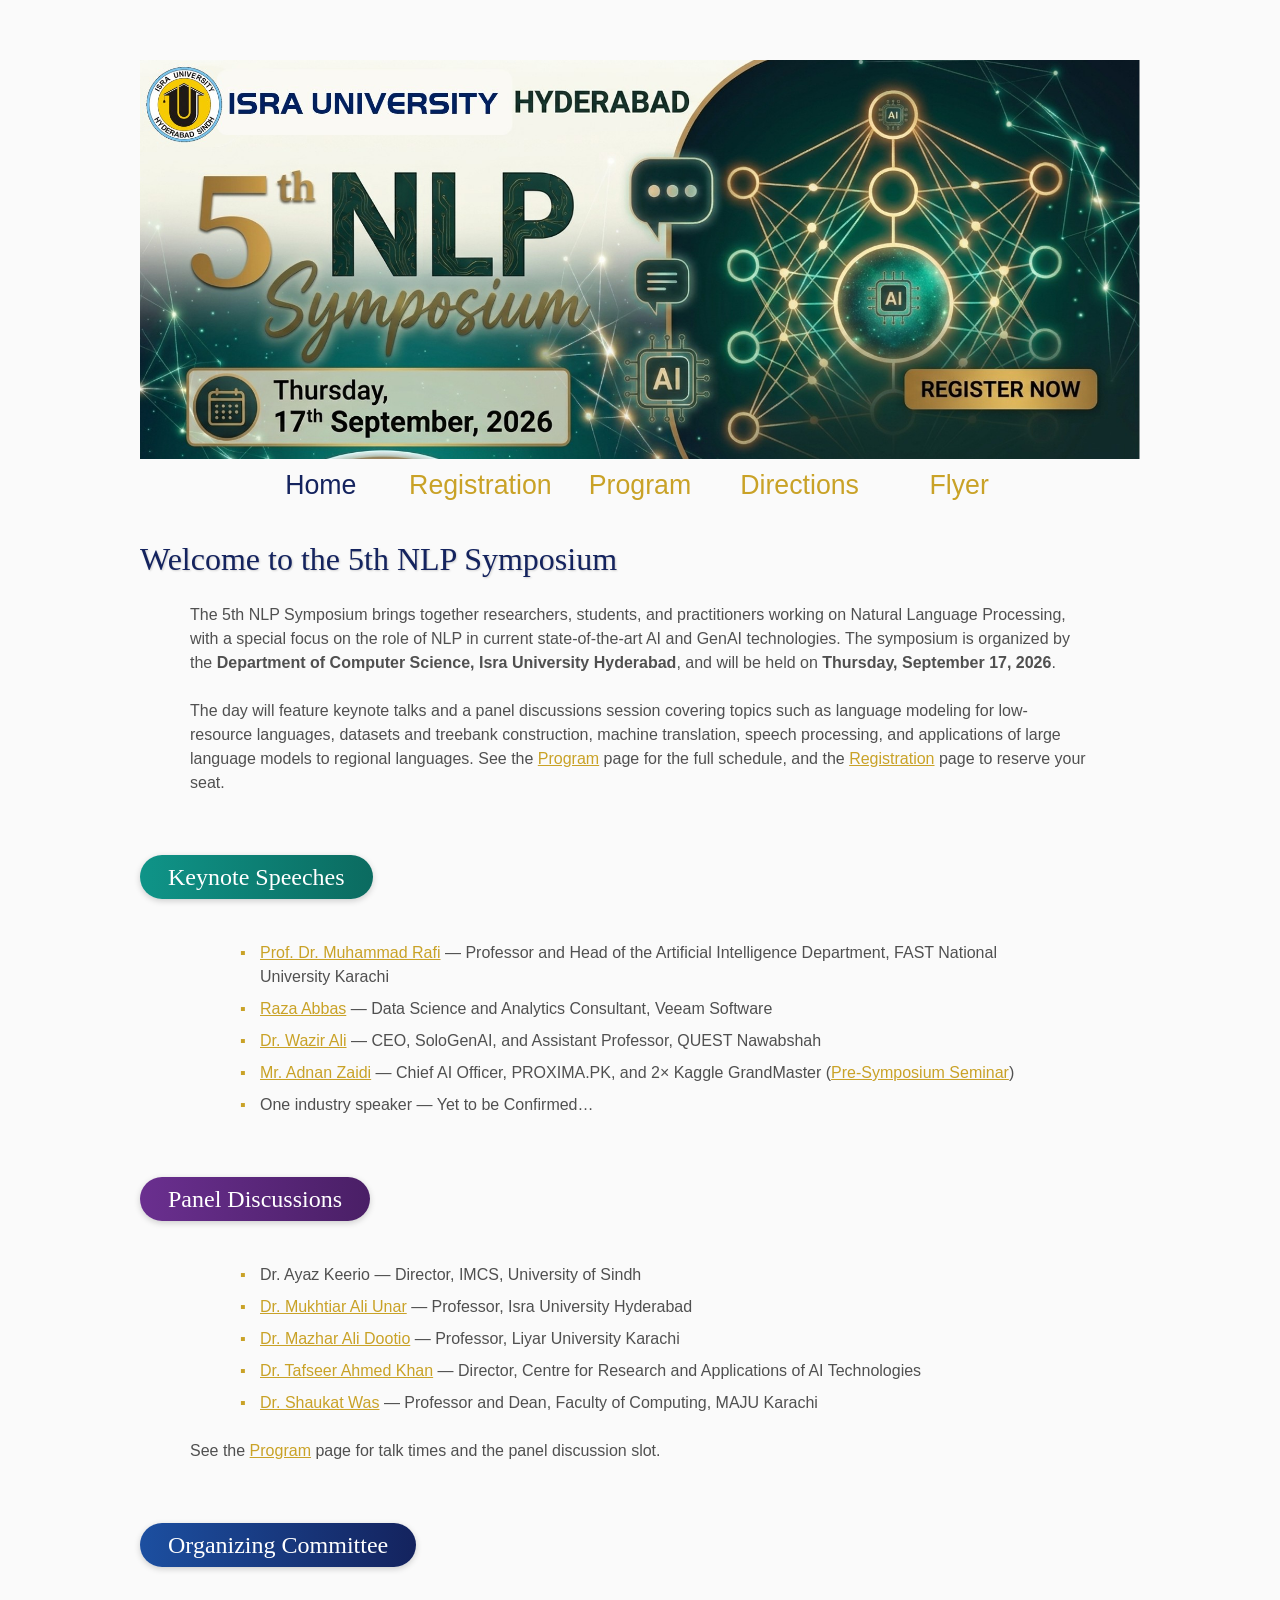
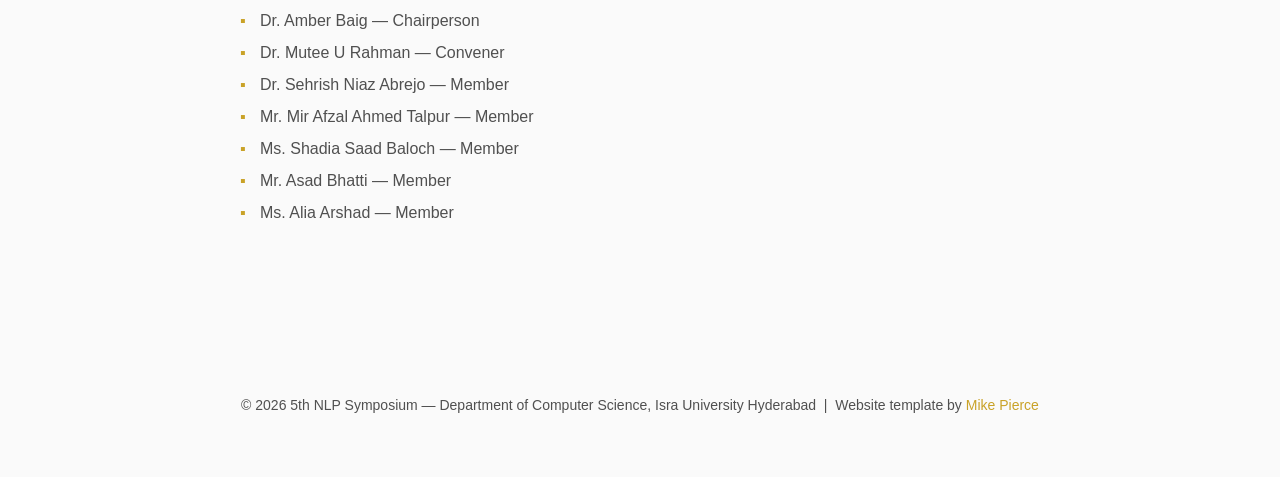
==== index.html @ 9ab27ffc "Add Pre-Symposium Seminar flyer/link, and finalize organizing committee roles Co-Authored-By: Claude" ====
<!DOCTYPE html>
<html lang='en'>

<head>
    <base href=".">
    <link rel="shortcut icon" type="image/png" href="assets/favicon.png"/>
    <link rel="stylesheet" type="text/css" media="all" href="assets/main.css"/>
    <meta name="description" content="5th NLP Symposium, hosted by the Department of Computer Science, Isra University Hyderabad, on September 17, 2026.">
    <meta name="resource-type" content="document">
    <meta name="distribution" content="global">
    <meta name="KeyWords" content="NLP, Natural Language Processing, Symposium, Isra University, Hyderabad, Computer Science, Sindhi, Urdu, Low-Resource Languages">
    <title>5th NLP Symposium | Isra University Hyderabad</title>
</head>

<body>

    <div class="banner">
        <a href="registration" title="Register for the 5th NLP Symposium">
            <img src="assets/banner.jpg" alt="5th NLP Symposium — Isra University Hyderabad — Thursday, 17th September 2026 — Register Now">
        </a>
    </div>

    <table class="navigation">
        <tr>
            <td class="navigation">
                <a class="current" title="Symposium Home Page" href=".">Home</a>
            </td>
            <td class="navigation">
                <a title="Register for the Symposium" href="registration">Registration</a>
            </td>
            <td class="navigation">
                <a title="Symposium Program" href="program">Program</a>
            </td>
            <td class="navigation">
                <a title="Directions to the Symposium" href="directions">Directions</a>
            </td>
            <td class="navigation">
                <a title="Symposium Flyer" href="flyer">Flyer</a>
            </td>
        </tr>
    </table>

    <h2>Welcome to the 5th NLP Symposium</h2>
    <p>
        The 5th NLP Symposium brings together researchers, students, and practitioners working on Natural Language
        Processing, with a special focus on the role of NLP in current state-of-the-art AI and GenAI technologies.
        The symposium is organized by the <strong>Department of Computer Science, Isra University Hyderabad</strong>,
        and will be held on <strong>Thursday, September 17, 2026</strong>.
    </p>
    <p>
        The day will feature keynote talks and a panel discussions session covering topics such as language
        modeling for low-resource languages, datasets and treebank construction, machine translation, speech
        processing, and applications of large language models to regional languages. See the
        <a href="program">Program</a> page for the full schedule, and the
        <a href="registration">Registration</a> page to reserve your seat.
    </p>

    <h2 class="section-heading teal">Keynote Speeches</h2>
    <ul>
        <li><a href="https://www.linkedin.com/in/muhammad-rafi-34339219/" target="_blank" rel="noopener">Prof. Dr. Muhammad Rafi</a> &mdash; Professor and Head of the Artificial Intelligence
            Department, FAST National University Karachi</li>
        <li><a href="https://www.linkedin.com/in/raza-abbas-128950121/" target="_blank" rel="noopener">Raza Abbas</a> &mdash; Data Science and Analytics Consultant, Veeam Software</li>
        <li><a href="https://www.linkedin.com/in/wazir-ali-2571a0106/" target="_blank" rel="noopener">Dr. Wazir Ali</a> &mdash; CEO, SoloGenAI, and Assistant Professor, QUEST Nawabshah</li>
        <li><a href="https://www.linkedin.com/in/adnan-zaidi-49a8a645/" target="_blank" rel="noopener">Mr. Adnan Zaidi</a> &mdash; Chief AI Officer, PROXIMA.PK, and 2&times; Kaggle GrandMaster
            (<a href="flyer#pre-symposium-seminar">Pre-Symposium Seminar</a>)</li>
        <li>One industry speaker &mdash; Yet to be Confirmed&hellip;</li>
    </ul>

    <h2 class="section-heading purple">Panel Discussions</h2>
    <ul>
        <li>Dr. Ayaz Keerio &mdash; Director, IMCS, University of Sindh</li>
        <li><a href="https://www.linkedin.com/in/mukhtiar-ali-unar-044150373/" target="_blank" rel="noopener">Dr. Mukhtiar Ali Unar</a> &mdash; Professor, Isra University Hyderabad</li>
        <li><a href="https://www.linkedin.com/in/mazharabro/" target="_blank" rel="noopener">Dr. Mazhar Ali Dootio</a> &mdash; Professor, Liyar University Karachi</li>
        <li><a href="https://www.linkedin.com/in/tafseer-ahmed-8231a22/" target="_blank" rel="noopener">Dr. Tafseer Ahmed Khan</a> &mdash; Director, Centre for Research and Applications of AI Technologies</li>
        <li><a href="https://www.linkedin.com/in/shaukatwasi/" target="_blank" rel="noopener">Dr. Shaukat Was</a> &mdash; Professor and Dean, Faculty of Computing, MAJU Karachi</li>
    </ul>
    <p>
        See the <a href="program">Program</a> page for talk times and the panel discussion slot.
    </p>

    <h2 class="section-heading blue">Organizing Committee</h2>
    <ul>
        <li>Dr. Amber Baig &mdash; Chairperson</li>
        <li>Dr. Mutee U Rahman &mdash; Convener</li>
        <li>Dr. Sehrish Niaz Abrejo &mdash; Member</li>
        <li>Mr. Mir Afzal Ahmed Talpur &mdash; Member</li>
        <li>Ms. Shadia Saad Baloch &mdash; Member</li>
        <li>Mr. Asad Bhatti &mdash; Member</li>
        <li>Ms. Alia Arshad &mdash; Member</li>
    </ul>

    <!--
    Uncomment and add logos below once sponsors are confirmed. Each <img> should point to a logo
    file placed in assets/, sized to roughly the same height so the row lines up.

    <table class="sponsors">
        <tr>
            <td class="sponsor">
                <a href="https://sponsor-website.example">
                    <img src="assets/sponsor1-logo.png" alt="Sponsor Name">
                </a>
            </td>
            <td class="sponsor">
                <a href="https://sponsor-website.example">
                    <img src="assets/sponsor2-logo.png" alt="Sponsor Name">
                </a>
            </td>
        </tr>
    </table>
    -->

    <footer>
        &copy; 2026 5th NLP Symposium &mdash; Department of Computer Science, Isra University Hyderabad
        &nbsp;|&nbsp; Website template by <a href="https://github.com/mikepierce">Mike Pierce</a>
    </footer>

</body>
</html>
---- assets/main.css ----
/* main.css */

/* Color system for the 5th NLP Symposium site, mixed from the banner (deep green + gold)
 * and the flyer (navy blue + teal + purple + gold) artwork so the whole site reads as one
 * family with those assets. Defined as CSS custom properties so they're easy to swap later
 * if the official Isra University Department of Computer Science brand colors differ.
 *
 *   --navy    #14235e   Primary heading/brand color (from flyer "ISRA UNIVERSITY" wordmark)
 *   --teal    #0f9488   Speakers / expert-talk accent (flyer's "Industry Expert Talks" box)
 *   --purple  #6a2f8f   Panel discussion accent (flyer's "Panel Discussions" box)
 *   --blue    #1c4fa0   General info accent (flyer's "Innovation & Networking" box)
 *   --gold    #c9a227   Links, hover states, highlights (shared accent in banner + flyer)
 *   --green   #1b5e3f   Deep green from the banner artwork, used sparingly for depth
 *
 *   'Roboto',sans-serif; Font for the title text
 *   'Roboto-Slab',serif; Font for the body text
 *   #fafafa; Background color of the site
 *   #505050; Foreground (text) color of the site
 */

:root {
    --navy: #14235e;
    --teal: #0f9488;
    --purple: #6a2f8f;
    --blue: #1c4fa0;
    --gold: #c9a227;
    --green: #1b5e3f;
}

@import url('https://fonts.googleapis.com/css?family=Roboto%7CRoboto+Slab');

*{
    border:0;
    font:inherit;
    font-size:1em;
    margin:0;
    padding:0;
    vertical-align:baseline;
}

body{
    background-color: #fafafa;
    background-size: cover;
    background-attachment: fixed;
    color: #505050;
    text-align:left;
    font-family:'Roboto',sans-serif;
    font-size:1em;
    line-height:1.5em;
    margin: 60px auto;
    width: 1000px;
}

a{color: var(--gold); text-decoration:none;}
a.current{color: var(--navy);}
a.current:hover{color: var(--gold);}
a:hover{color: var(--teal);}
a:active{color: var(--gold);}
h1,h2,h3,h4{clear:left; color: var(--navy); margin:1.5em 0em 1em 0em; font-family:'Roboto Slab',serif; text-shadow: 1px 1px 2px #d0d0d0;}
h1{font-size:2.67em;}
h2{font-size:2.00em;}
h3{font-size:1.67em;}
h4{font-size:1.33em;}
p{list-style:none; margin:24px auto 24px auto; padding:0px; width:900px; text-align:left;}
li a, p a {text-decoration:underline; text-decoration-color:var(--gold);}
ul{list-style:none; margin:24px auto 24px auto; padding:0px; width:800px; text-align:left;}
ul li{list-style:none; margin:0px auto 8px auto; padding:0px 0px 0px 20px; text-align:left; position:relative;}
ul li::before{content:"\25AA"; color:var(--gold); position:absolute; left:0;}
i,em{font-style:italic;}
b,strong{font-weight:bold;}
sup{
    vertical-align: super;
    font-size: 0.8em;
    line-height: 0;
}
sub{
    vertical-align: sub;
    font-size: 0.8em;
    line-height: 0;
}
table{
    width: 1000px;
    margin: 12px auto 24px auto;
    float: center;
    /* UNCOMMENT THIS FOR DEBUGGING THE ALIGNMENT */
    /*border: 1px solid black;*/
}
th,td{
    text-align: left;
    /* UNCOMMENT THIS FOR DEBUGGING THE ALIGNMENT */
    /*border: 1px solid black;*/
}

/* Website Banner */
/* The banner image now has the symposium title, date and university branding baked
 * into the artwork itself, so it's displayed on its own (no text overlay). The image
 * scales to the full 1000px content width, whatever its native resolution is. */
.banner {position: relative; font-family:'Roboto Slab',serif; line-height: 0;}
.banner img {width: 100%; height: auto; display: block;}

/* Unused now that the banner is a single branded image, but kept here in case you
 * revert to a plain photo + text-overlay banner (add back the .top-left/.bottom-right
 * <div>s in the HTML to use these again). */
.top-left {font-size:5.33em; color: #505050; background: #fafafa; text-align: center; width: 1000px; height: 67px; position: absolute; padding: 36px 0 0 0; top: 0px;}
.bottom-right {font-size:2.33em; color: #fafafa; line-height: 1.5em; width: auto; height: 100px; padding: 0px 27px 27px 0px; text-align: right; position: absolute; bottom: 0px; right: 0px; text-shadow: 0px 0px 6px #000000;}

/* Conference Title Logo (used only by the .top-left text overlay above) */
.title1{color: var(--gold); text-shadow: 1px 1px 3px #c0c0c0;}
.title2{color: var(--navy); text-shadow: 1px 1px 3px #c0c0c0;}
.year{color: #505050; font-size:0.67em; font-weight: lighter;}

/* Navigation Links (Home, Registration, etc) */
table.navigation{width:800px;}
td.navigation{font-size:1.67em; white-space:nowrap; width:20%; text-align:center; vertical-align:middle; padding:0px 0px 0px 0px;}

/* "Pill" section headings, styled after the flyer's rounded colored bars, so key sections
 * (Speakers, Panelists, Program items) read as clearly branded blocks rather than plain
 * text headers. Apply as a class on an h2/h3, e.g. <h2 class="section-heading teal">. */
.section-heading{
    display:inline-block;
    color:#ffffff;
    background:var(--navy);
    padding:10px 28px;
    border-radius:30px;
    font-size:1.5em;
    text-shadow:none;
    box-shadow:0 2px 6px rgba(0,0,0,0.18);
    margin:1.5em 0 0.75em 0;
}
.section-heading.teal{background:linear-gradient(90deg, var(--teal), #0b6b60);}
.section-heading.purple{background:linear-gradient(90deg, var(--purple), #4a1f66);}
.section-heading.blue{background:linear-gradient(90deg, var(--blue), var(--navy));}
.section-heading.gold{background:linear-gradient(90deg, #a9821e, var(--gold));}

/* Sponsor Images */
table.sponsors{width:800px;}
td.sponsor{white-space:nowrap; width:33%; text-align:center; vertical-align:middle; padding:0px 0px 0px 0px;}
td.sponsor img{width: 100%}

/* The Table on the Program Page */
td.room{padding: 4px 12px 4px 4px; width: 90%; vertical-align:bottom; font-size:1.67em; color: var(--navy); height:32px;}
td.date{white-space:nowrap; width:130px; text-align:right; vertical-align:top; padding:4px 16px 0px 0px;}
td.title{padding: 4px 12px 4px 4px; width: 90%; vertical-align:top; font-size:1.5em; color: var(--navy); height:32px; font-family:'Roboto Slab',serif; text-shadow: 1px 1px 2px #d0d0d0; }
td.title-special{padding: 4px 12px 4px 4px; width: 90%; vertical-align:top; font-size:1.67em; color: var(--navy); height:32px; font-family:'Roboto Slab',serif; text-shadow: 1px 1px 2px #d0d0d0;}
td.speaker{padding: 4px 12px 4px 4px; font-style: italic; font-size:1em; max-height:999999px}
td.abstract{padding: 4px 12px 12px 4px; font-size:1em; max-height:999999px}
td.abstract img{display: block; margin: 4px auto 8px auto}
table.plenary{padding-top: 8px; background: #ffffff;}

/* Panel discussion gets its own accent (purple, matching the flyer's panel-discussion box) */
table.panel td.title-special{color: var(--purple);}

/* Expert talks get a teal accent (matching the flyer's "Industry Expert Talks" box) */
table.expert-talk td.title{color: var(--teal);}

/* Registration and Directions iframes and Images */
iframe.registration{display:block; margin:1em auto 2em auto; width:700px; height:1400px; border:none;}
iframe.directions{display:block; margin:1em auto 2em auto; width:800px; height:400px; border:none;}
img.center{display:block; width:67%; margin:1em auto 2em auto;}

/* Call-to-action button (e.g. "Register Now" linking to the Google Form) */
a.cta-button{
    display:inline-block;
    background:linear-gradient(90deg, var(--gold), #a9821e);
    color:#ffffff;
    font-weight:bold;
    text-decoration:none;
    padding:14px 36px;
    border-radius:30px;
    font-size:1.25em;
    margin:1em 0 2em 0;
    box-shadow:0 2px 6px rgba(0,0,0,0.2);
}
a.cta-button:hover{background:linear-gradient(90deg, #a9821e, var(--gold)); color:#ffffff;}

/* Flyer Images */
table.flyers{width:800px;}
td.flyer{white-space:nowrap; width:50%; text-align:center; vertical-align:middle; padding:0px 0px 0px 0px;}
td.sponsor img{width: 100%}

footer{font-size:0.875em; margin-top:12em; text-align:center;}

/* My hacky way of making the site mobile-friendly */
@media only screen and (max-width: 1100px) {
    h2{font-size:3.00em;}
    p{font-size:1.5em; line-height:1.5em;}
    th,td,tr{font-size:1.5em; line-height:1.5em;}
    td.date{font-size:1em; padding-top:0.5em;}
    td.navigation{font-size:1.5em; padding:0px 20px 0px 20px;}
    table.footer{font-size:0.33em;}
    .section-heading{font-size:2em;}
}
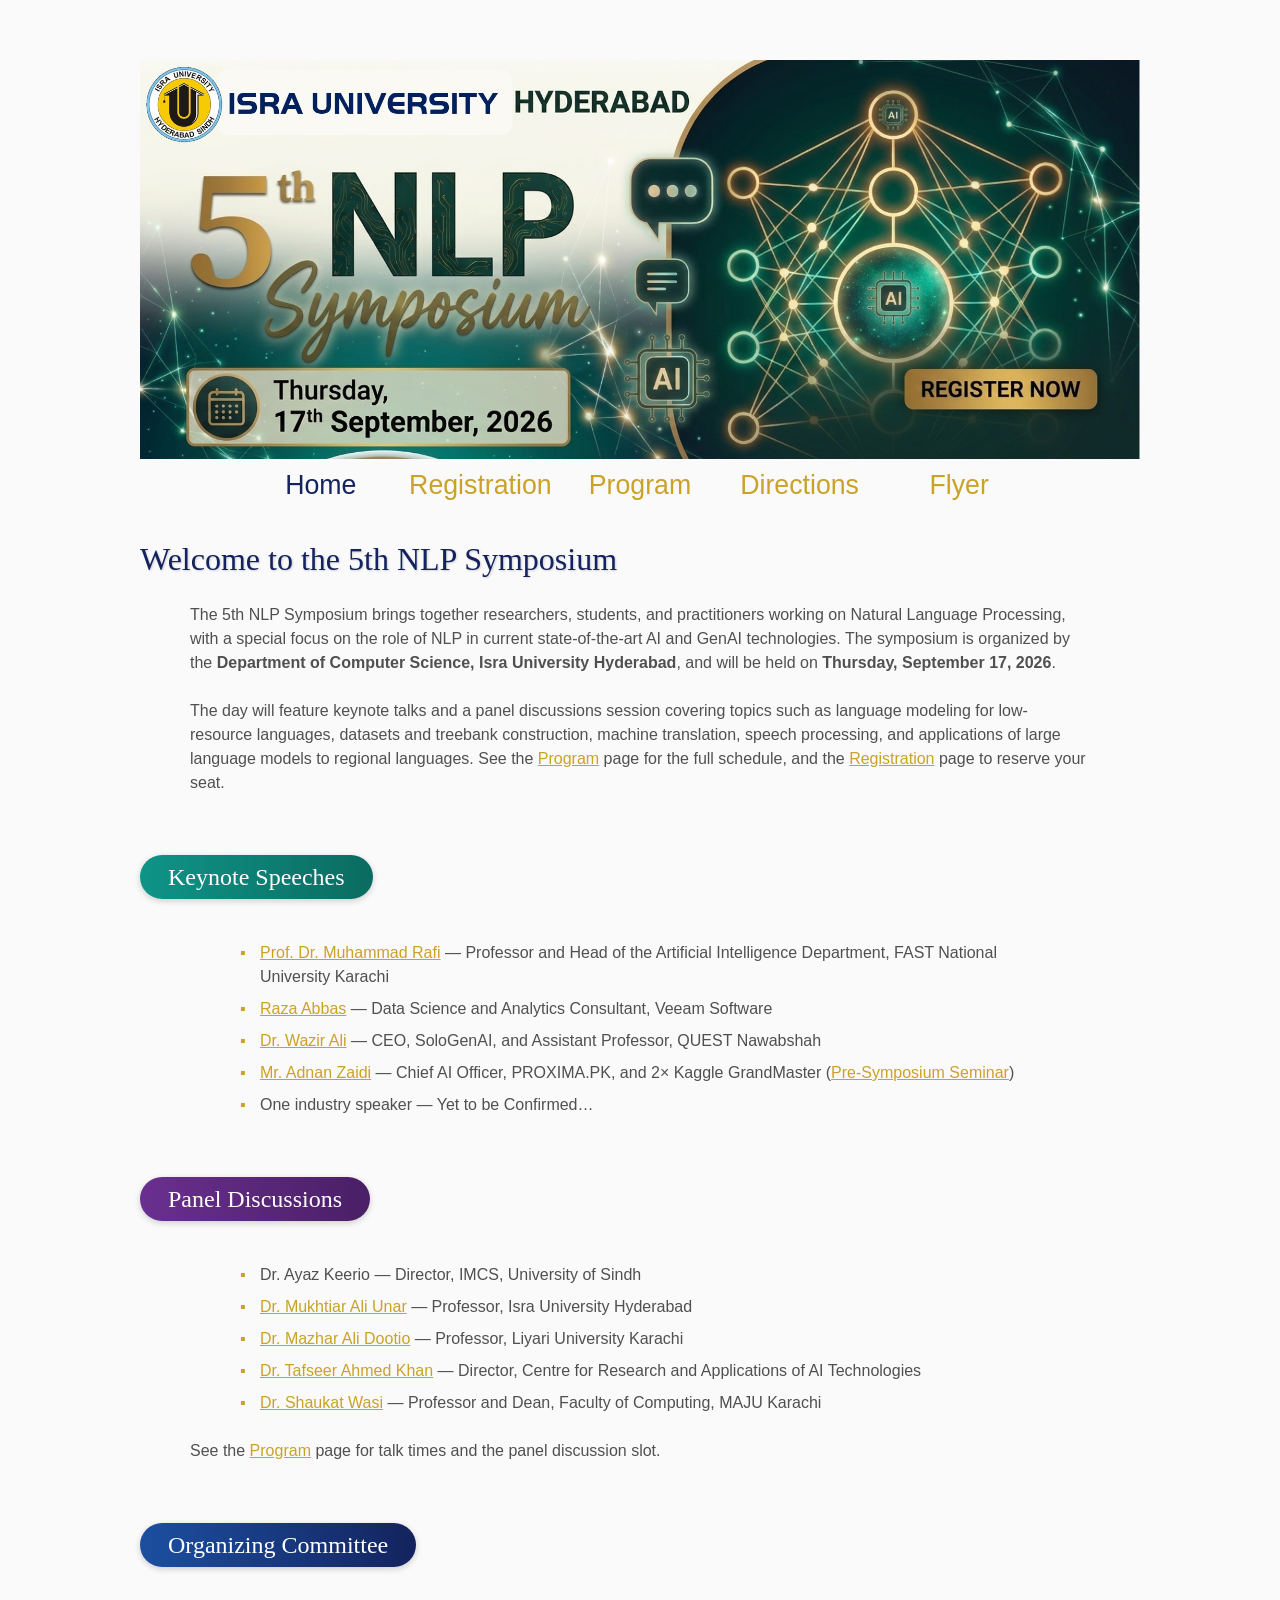
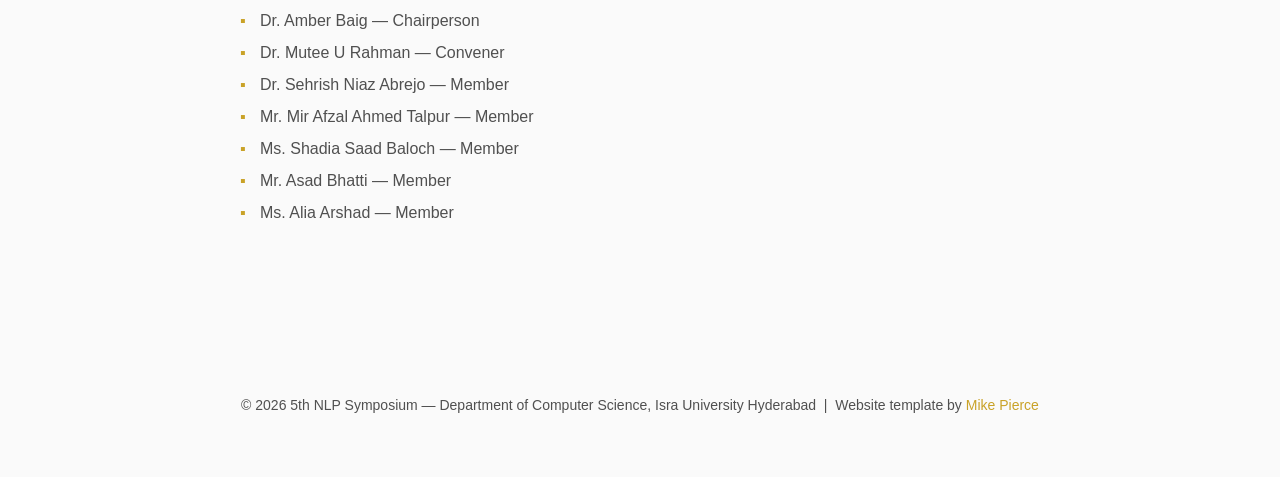
==== commit f8572308: "Fix typos: Liyari University Karachi, Dr. Shaukat Wasi Co-Authored-By: Claude Sonnet 5 <noreply@anth" ====
--- a/index.html
+++ b/index.html
@@ -70,9 +70,9 @@
     <ul>
         <li>Dr. Ayaz Keerio &mdash; Director, IMCS, University of Sindh</li>
         <li><a href="https://www.linkedin.com/in/mukhtiar-ali-unar-044150373/" target="_blank" rel="noopener">Dr. Mukhtiar Ali Unar</a> &mdash; Professor, Isra University Hyderabad</li>
-        <li><a href="https://www.linkedin.com/in/mazharabro/" target="_blank" rel="noopener">Dr. Mazhar Ali Dootio</a> &mdash; Professor, Liyar University Karachi</li>
+        <li><a href="https://www.linkedin.com/in/mazharabro/" target="_blank" rel="noopener">Dr. Mazhar Ali Dootio</a> &mdash; Professor, Liyari University Karachi</li>
         <li><a href="https://www.linkedin.com/in/tafseer-ahmed-8231a22/" target="_blank" rel="noopener">Dr. Tafseer Ahmed Khan</a> &mdash; Director, Centre for Research and Applications of AI Technologies</li>
-        <li><a href="https://www.linkedin.com/in/shaukatwasi/" target="_blank" rel="noopener">Dr. Shaukat Was</a> &mdash; Professor and Dean, Faculty of Computing, MAJU Karachi</li>
+        <li><a href="https://www.linkedin.com/in/shaukatwasi/" target="_blank" rel="noopener">Dr. Shaukat Wasi</a> &mdash; Professor and Dean, Faculty of Computing, MAJU Karachi</li>
     </ul>
     <p>
         See the <a href="program">Program</a> page for talk times and the panel discussion slot.
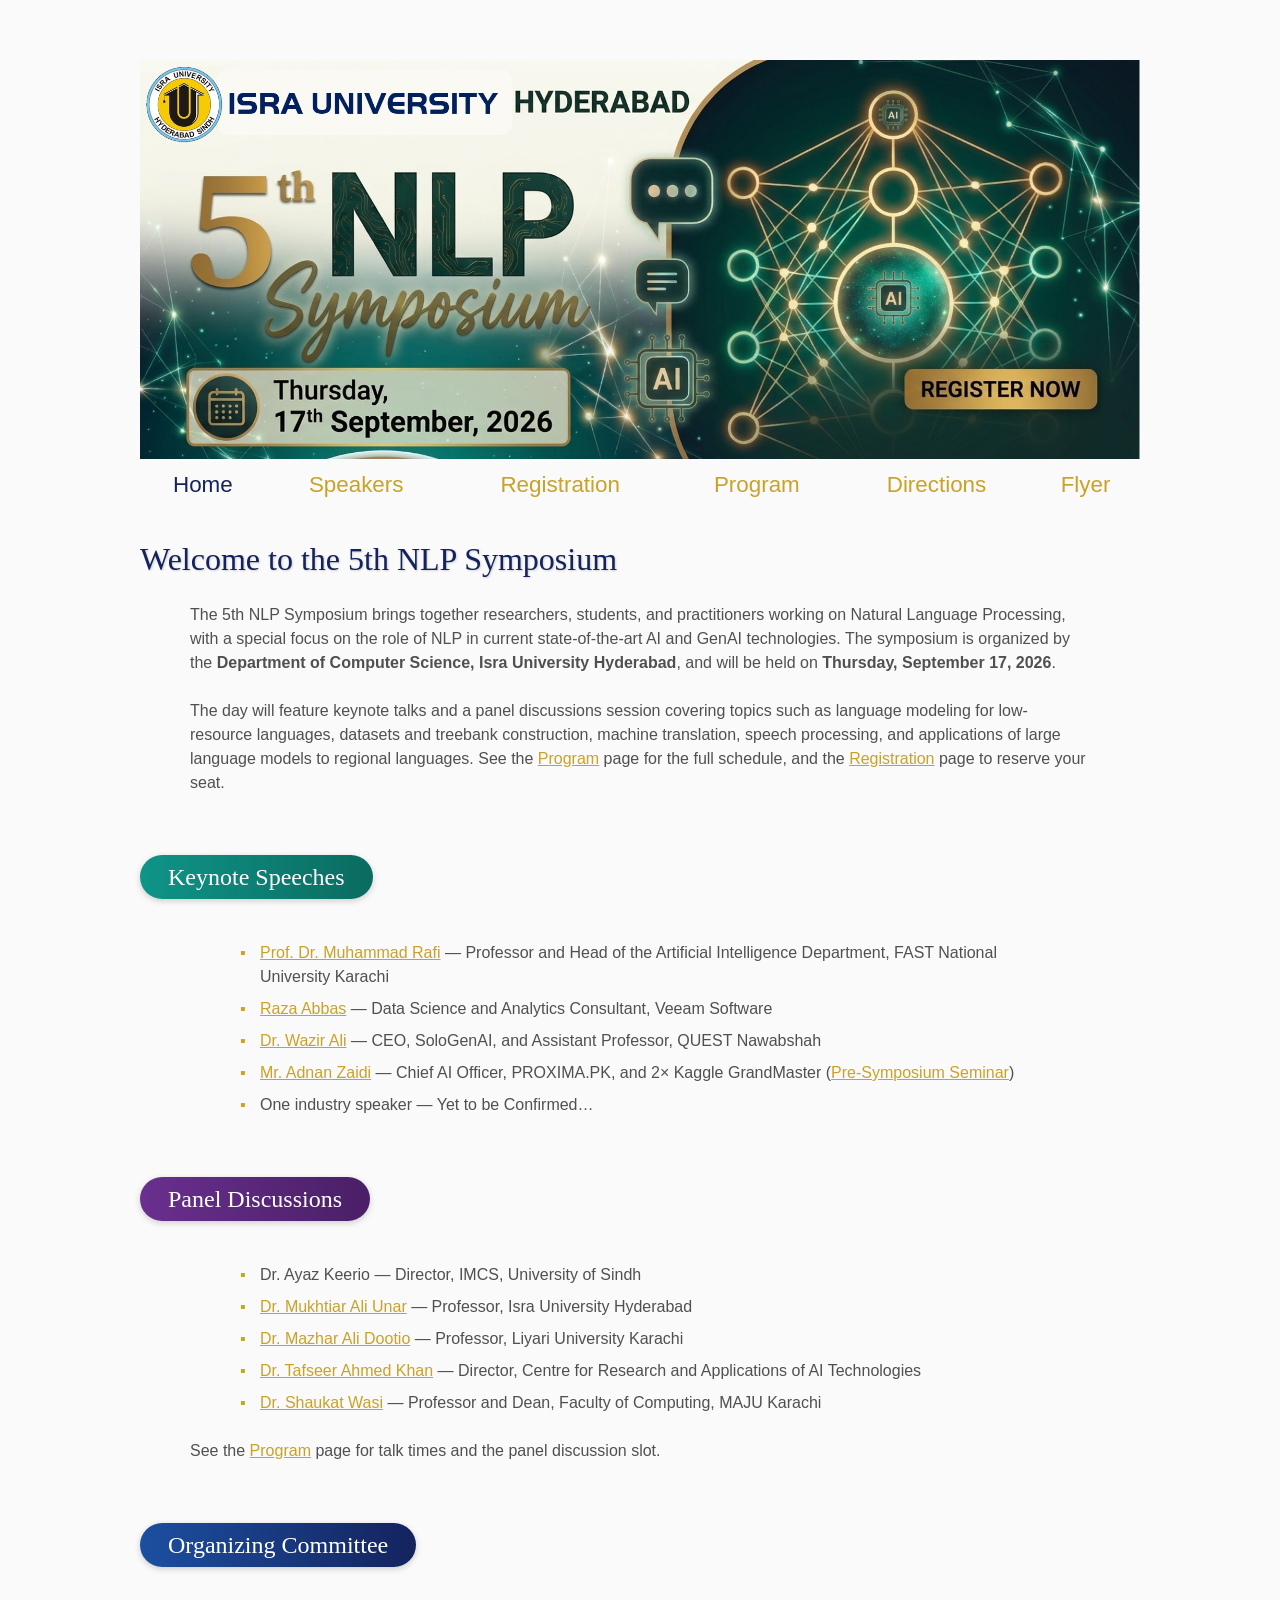
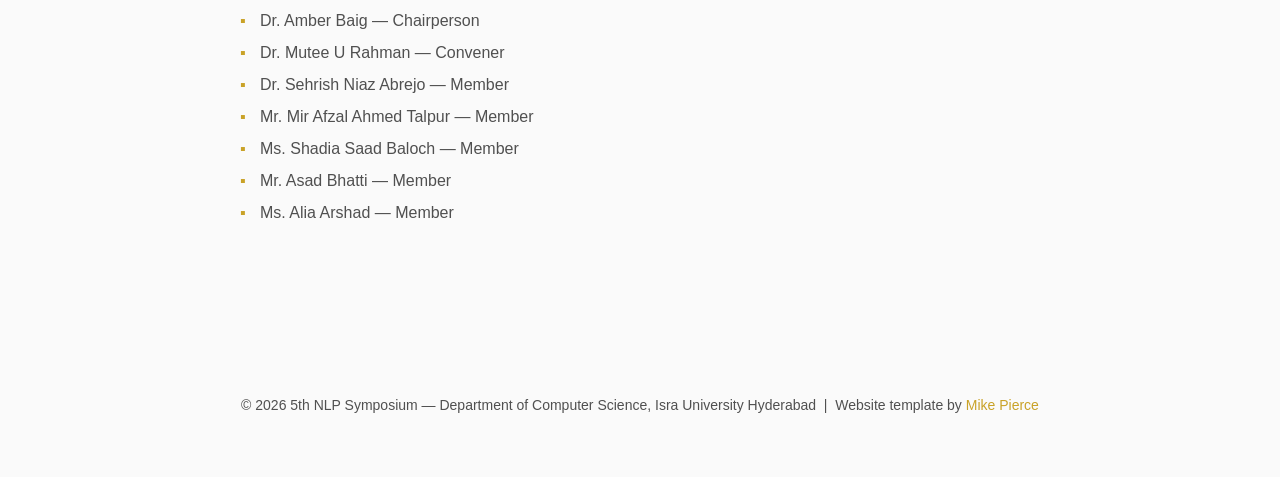
==== commit b5473800: "Add Speakers page with uniform flyer cards; remove unconfirmed industry talk slot - New speakers/ pa" ====
--- a/index.html
+++ b/index.html
@@ -24,6 +24,9 @@
         <tr>
             <td class="navigation">
                 <a class="current" title="Symposium Home Page" href=".">Home</a>
+            </td>
+            <td class="navigation">
+                <a title="Symposium Speakers" href="speakers">Speakers</a>
             </td>
             <td class="navigation">
                 <a title="Register for the Symposium" href="registration">Registration</a>
--- a/assets/main.css
+++ b/assets/main.css
@@ -110,8 +110,8 @@
 .year{color: #505050; font-size:0.67em; font-weight: lighter;}
 
 /* Navigation Links (Home, Registration, etc) */
-table.navigation{width:800px;}
-td.navigation{font-size:1.67em; white-space:nowrap; width:20%; text-align:center; vertical-align:middle; padding:0px 0px 0px 0px;}
+table.navigation{width:1000px;}
+td.navigation{font-size:1.4em; white-space:nowrap; text-align:center; vertical-align:middle; padding:0px 6px 0px 6px;}
 
 /* "Pill" section headings, styled after the flyer's rounded colored bars, so key sections
  * (Speakers, Panelists, Program items) read as clearly branded blocks rather than plain
@@ -178,6 +178,46 @@
 td.flyer{white-space:nowrap; width:50%; text-align:center; vertical-align:middle; padding:0px 0px 0px 0px;}
 td.sponsor img{width: 100%}
 
+/* Speaker Cards (Speakers page) — every card is the same fixed size regardless of the
+ * source flyer's own aspect ratio, so the grid lines up cleanly; images are "contain"-fit
+ * (never cropped or stretched) inside a shared card frame. */
+.speaker-grid{
+    display:flex;
+    flex-wrap:wrap;
+    justify-content:center;
+    gap:28px;
+    width:1000px;
+    margin:1em auto 2em auto;
+}
+.speaker-card{
+    display:block;
+    width:260px;
+    background:#ffffff;
+    border-radius:14px;
+    overflow:hidden;
+    box-shadow:0 2px 10px rgba(0,0,0,0.15);
+    transition:transform 0.15s ease, box-shadow 0.15s ease;
+}
+a.speaker-card:hover{transform:translateY(-4px); box-shadow:0 6px 16px rgba(0,0,0,0.22);}
+.speaker-card .speaker-photo{
+    width:260px;
+    height:340px;
+    background:#0b1e42;
+    display:flex;
+    align-items:center;
+    justify-content:center;
+}
+.speaker-card .speaker-photo img{max-width:100%; max-height:100%; display:block;}
+.speaker-card .speaker-caption{
+    padding:12px 14px;
+    text-align:center;
+    font-size:0.95em;
+    color:var(--navy);
+    font-weight:bold;
+    border-top:3px solid var(--gold);
+}
+span.speaker-card .speaker-caption{color:#505050;}
+
 footer{font-size:0.875em; margin-top:12em; text-align:center;}
 
 /* My hacky way of making the site mobile-friendly */
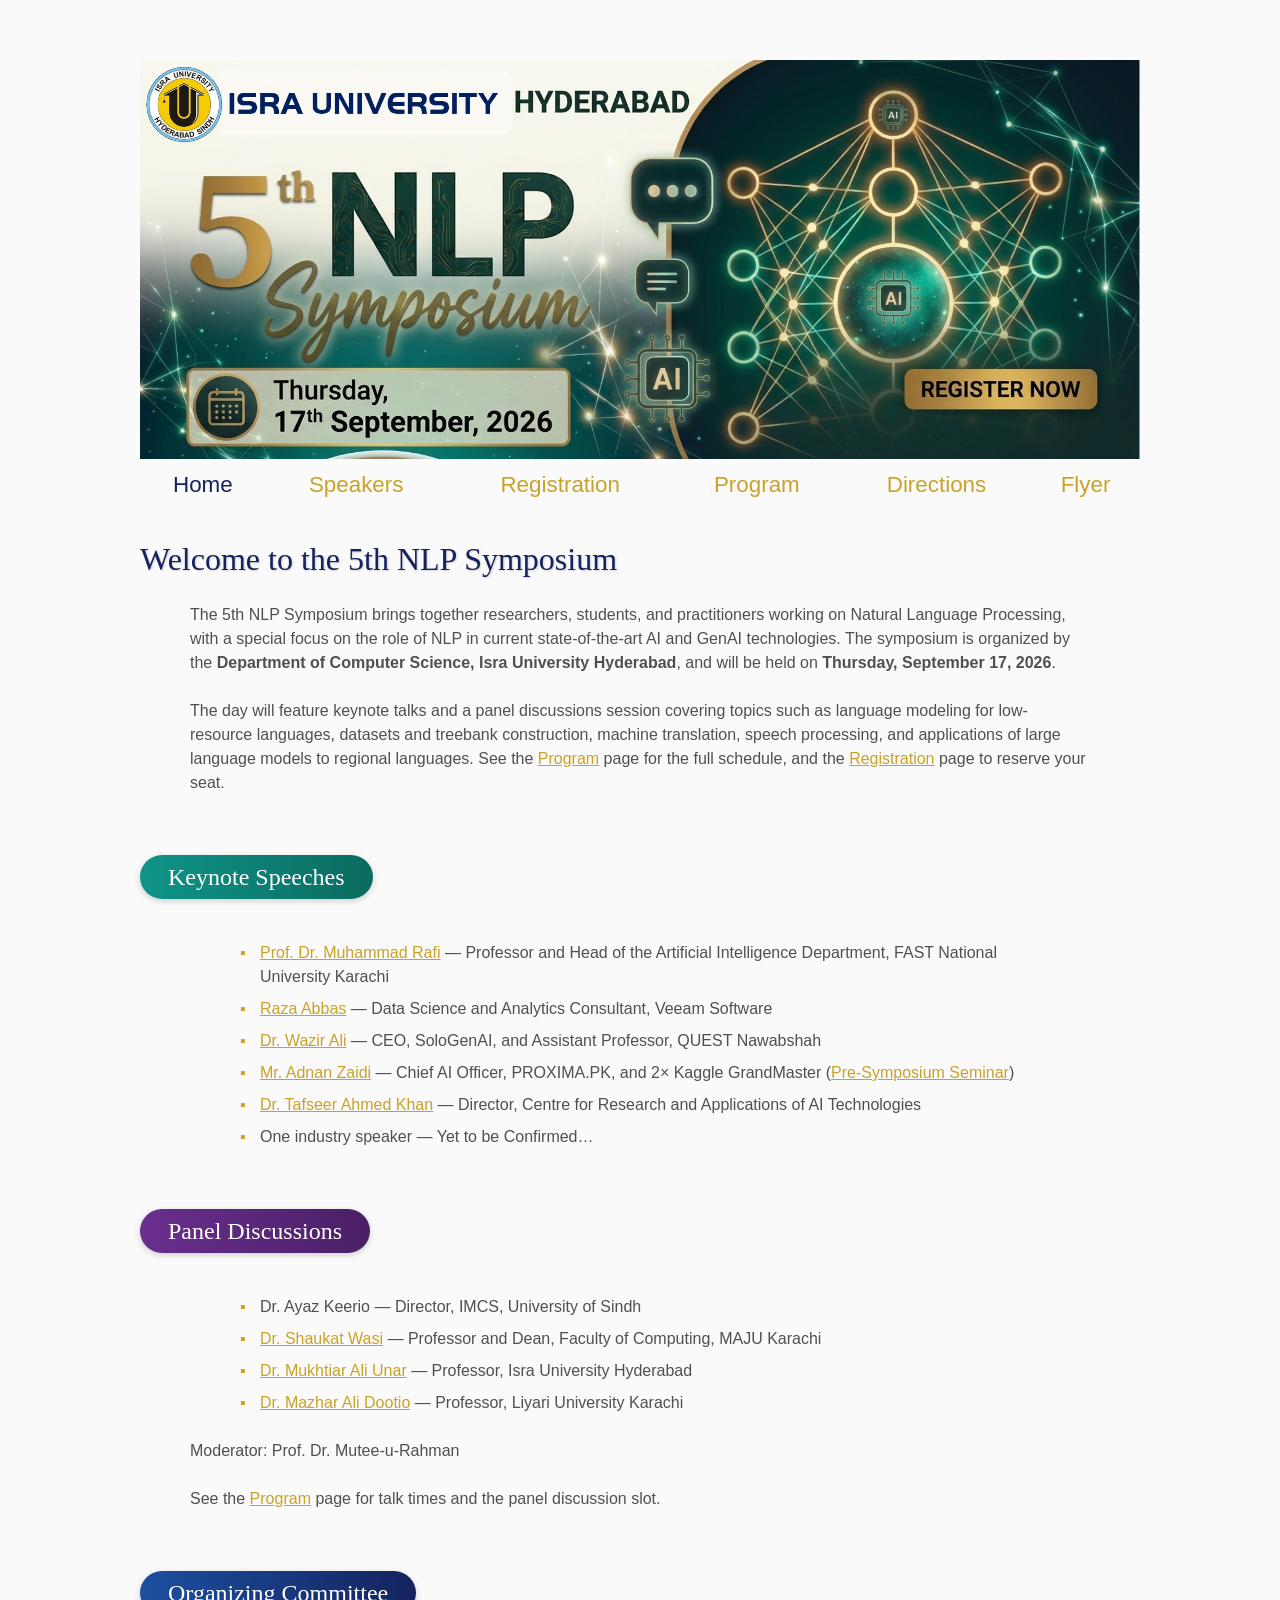
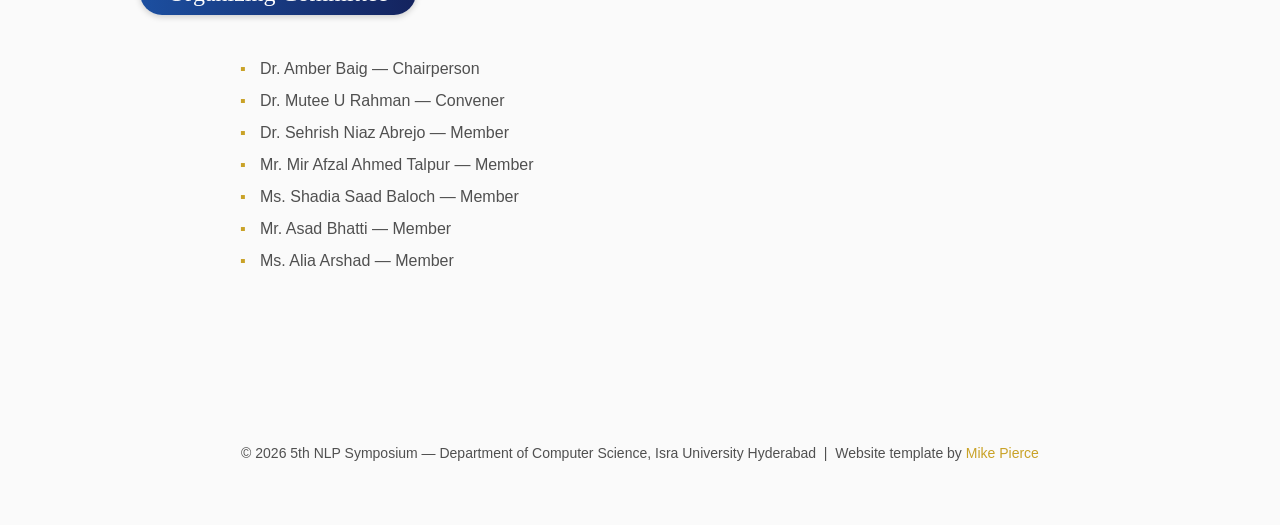
==== commit c5e1330b: "Move Tafseer Ahmed Khan to Keynote Speeches on homepage; drop (Confirmed) tags - Homepage: Dr. Tafse" ====
--- a/index.html
+++ b/index.html
@@ -66,17 +66,20 @@
         <li><a href="https://www.linkedin.com/in/wazir-ali-2571a0106/" target="_blank" rel="noopener">Dr. Wazir Ali</a> &mdash; CEO, SoloGenAI, and Assistant Professor, QUEST Nawabshah</li>
         <li><a href="https://www.linkedin.com/in/adnan-zaidi-49a8a645/" target="_blank" rel="noopener">Mr. Adnan Zaidi</a> &mdash; Chief AI Officer, PROXIMA.PK, and 2&times; Kaggle GrandMaster
             (<a href="flyer#pre-symposium-seminar">Pre-Symposium Seminar</a>)</li>
+        <li><a href="https://www.linkedin.com/in/tafseer-ahmed-8231a22/" target="_blank" rel="noopener">Dr. Tafseer Ahmed Khan</a> &mdash; Director, Centre for Research and Applications of AI Technologies</li>
         <li>One industry speaker &mdash; Yet to be Confirmed&hellip;</li>
     </ul>
 
     <h2 class="section-heading purple">Panel Discussions</h2>
     <ul>
         <li>Dr. Ayaz Keerio &mdash; Director, IMCS, University of Sindh</li>
+        <li><a href="https://www.linkedin.com/in/shaukatwasi/" target="_blank" rel="noopener">Dr. Shaukat Wasi</a> &mdash; Professor and Dean, Faculty of Computing, MAJU Karachi</li>
         <li><a href="https://www.linkedin.com/in/mukhtiar-ali-unar-044150373/" target="_blank" rel="noopener">Dr. Mukhtiar Ali Unar</a> &mdash; Professor, Isra University Hyderabad</li>
         <li><a href="https://www.linkedin.com/in/mazharabro/" target="_blank" rel="noopener">Dr. Mazhar Ali Dootio</a> &mdash; Professor, Liyari University Karachi</li>
-        <li><a href="https://www.linkedin.com/in/tafseer-ahmed-8231a22/" target="_blank" rel="noopener">Dr. Tafseer Ahmed Khan</a> &mdash; Director, Centre for Research and Applications of AI Technologies</li>
-        <li><a href="https://www.linkedin.com/in/shaukatwasi/" target="_blank" rel="noopener">Dr. Shaukat Wasi</a> &mdash; Professor and Dean, Faculty of Computing, MAJU Karachi</li>
     </ul>
+    <p>
+        Moderator: Prof. Dr. Mutee-u-Rahman
+    </p>
     <p>
         See the <a href="program">Program</a> page for talk times and the panel discussion slot.
     </p>
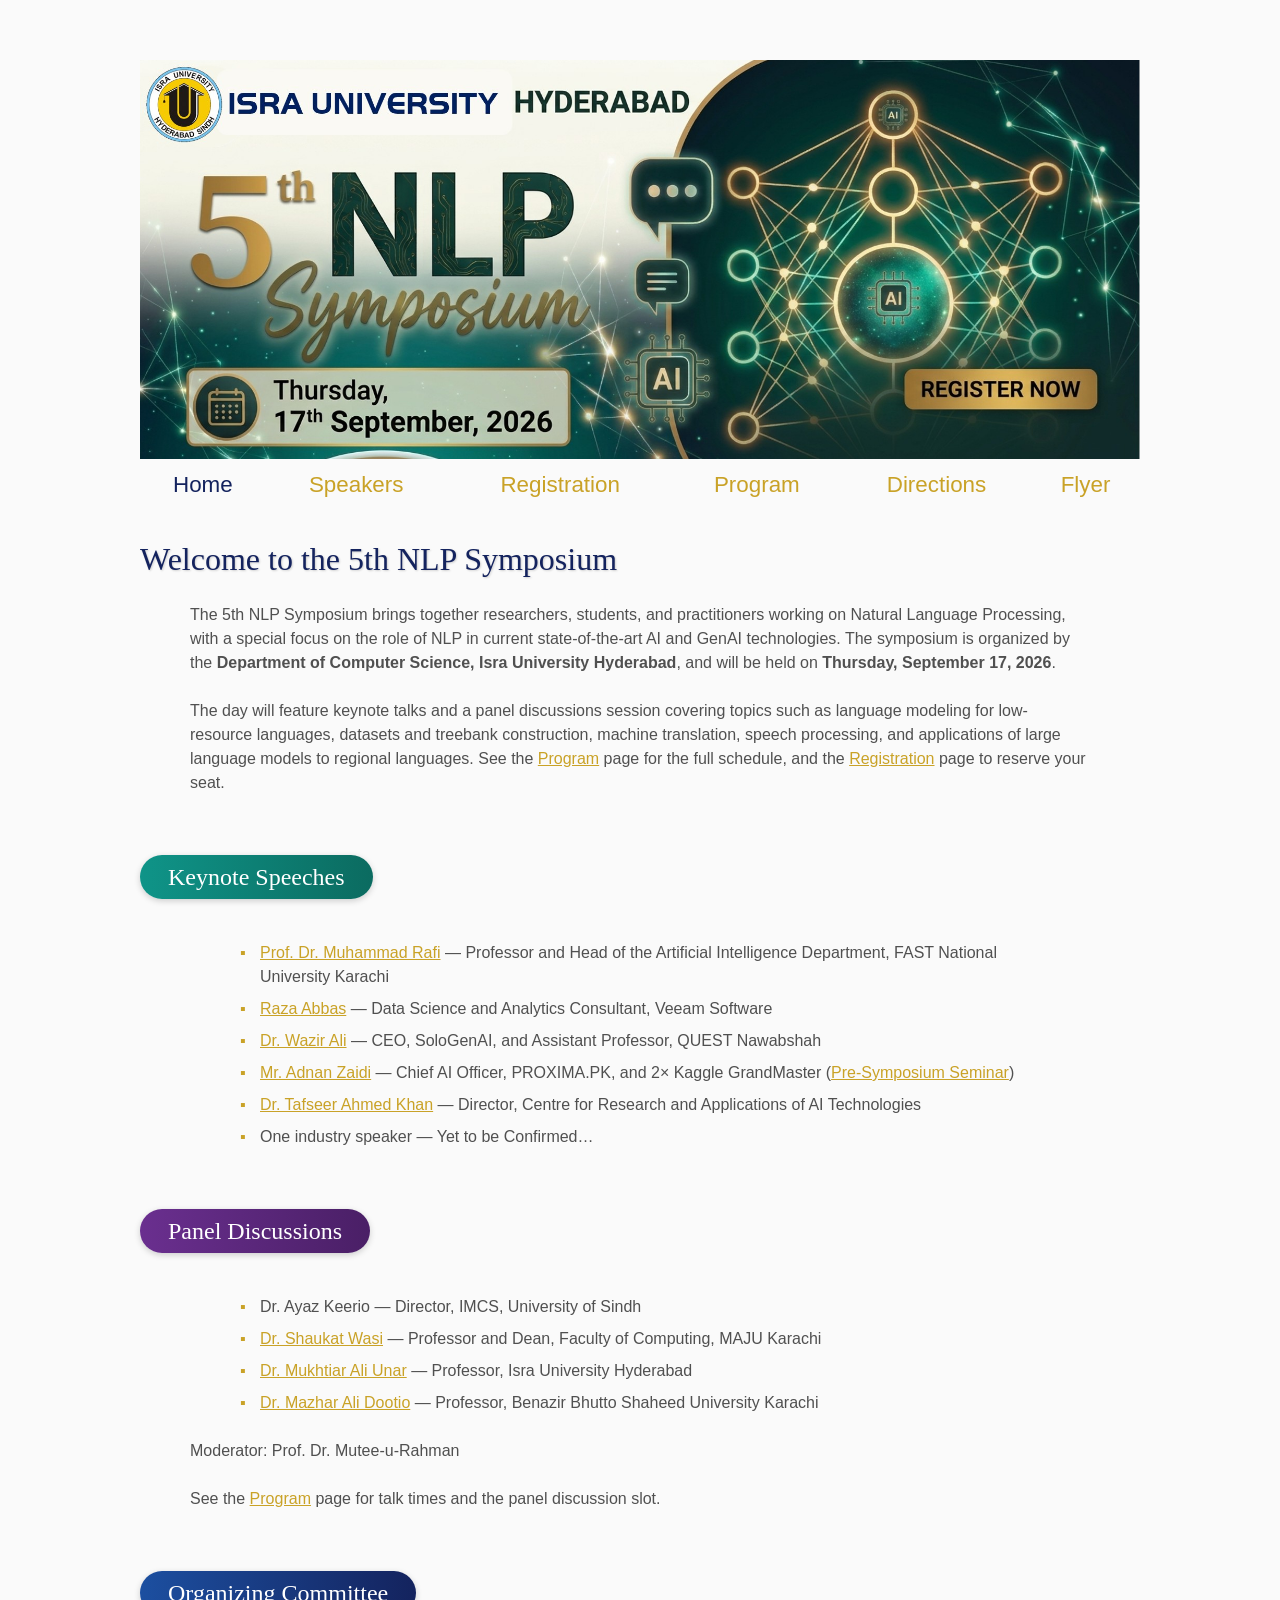
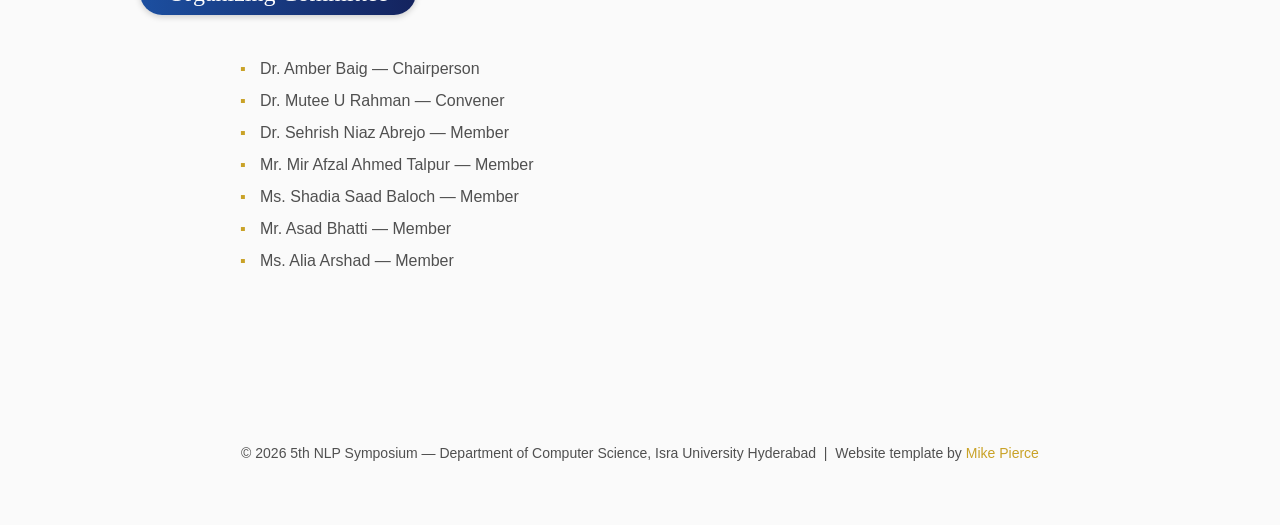
==== commit 6904dcc9: "Update Dr. Mazhar Ali Dootio's affiliation to Benazir Bhutto Shaheed University Karachi Co-Authored-" ====
--- a/index.html
+++ b/index.html
@@ -75,7 +75,7 @@
         <li>Dr. Ayaz Keerio &mdash; Director, IMCS, University of Sindh</li>
         <li><a href="https://www.linkedin.com/in/shaukatwasi/" target="_blank" rel="noopener">Dr. Shaukat Wasi</a> &mdash; Professor and Dean, Faculty of Computing, MAJU Karachi</li>
         <li><a href="https://www.linkedin.com/in/mukhtiar-ali-unar-044150373/" target="_blank" rel="noopener">Dr. Mukhtiar Ali Unar</a> &mdash; Professor, Isra University Hyderabad</li>
-        <li><a href="https://www.linkedin.com/in/mazharabro/" target="_blank" rel="noopener">Dr. Mazhar Ali Dootio</a> &mdash; Professor, Liyari University Karachi</li>
+        <li><a href="https://www.linkedin.com/in/mazharabro/" target="_blank" rel="noopener">Dr. Mazhar Ali Dootio</a> &mdash; Professor, Benazir Bhutto Shaheed University Karachi</li>
     </ul>
     <p>
         Moderator: Prof. Dr. Mutee-u-Rahman
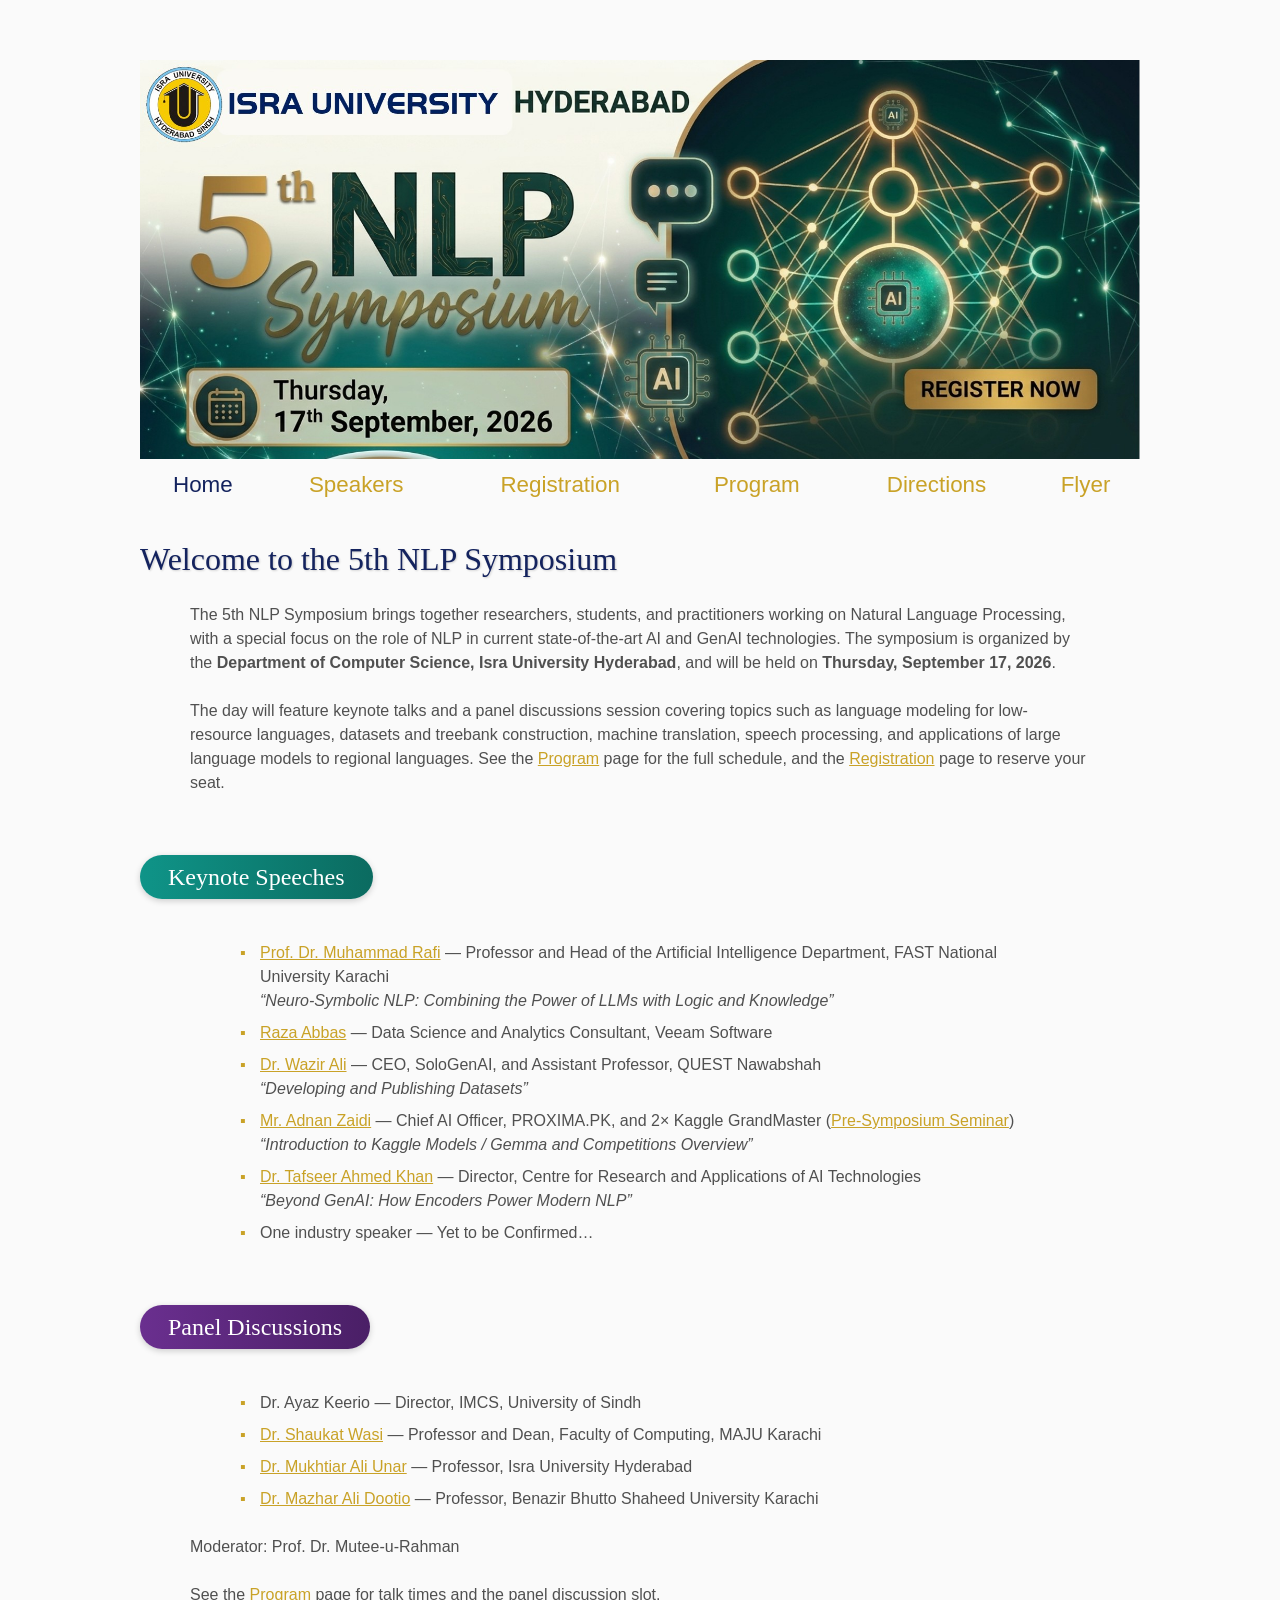
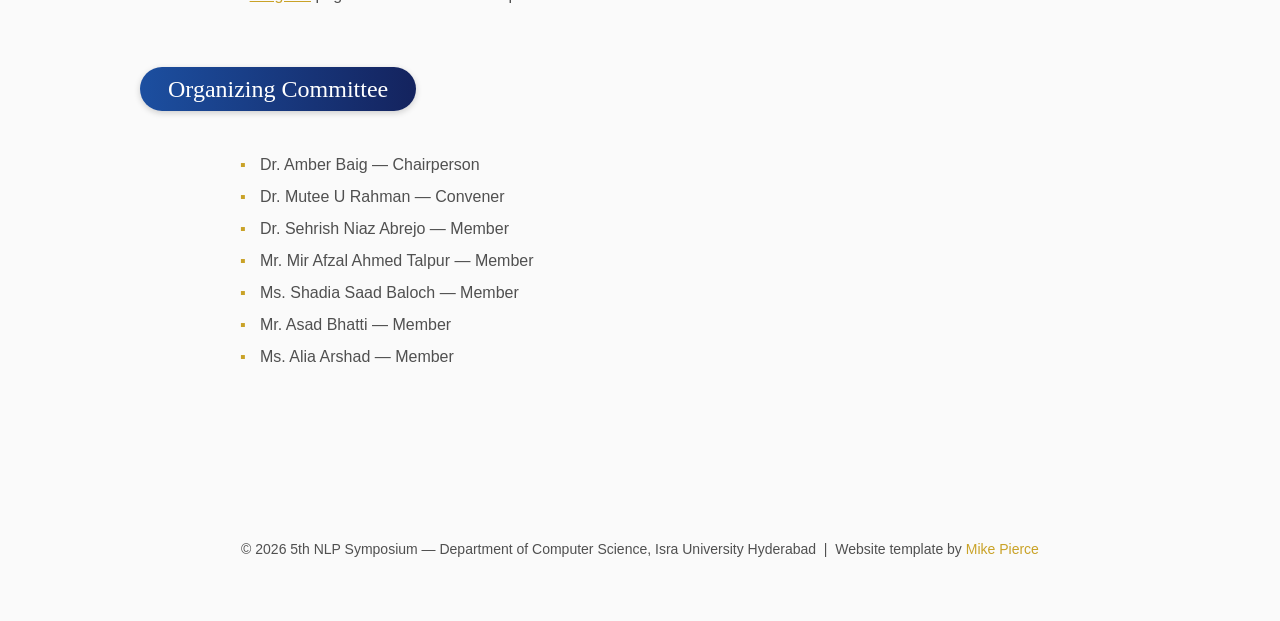
==== commit 08bc1c5c: "Add finalized talk topics for Rafi, Tafseer, Wazir Ali, and Adnan Zaidi (home + program) Co-Authored" ====
--- a/index.html
+++ b/index.html
@@ -61,12 +61,16 @@
     <h2 class="section-heading teal">Keynote Speeches</h2>
     <ul>
         <li><a href="https://www.linkedin.com/in/muhammad-rafi-34339219/" target="_blank" rel="noopener">Prof. Dr. Muhammad Rafi</a> &mdash; Professor and Head of the Artificial Intelligence
-            Department, FAST National University Karachi</li>
+            Department, FAST National University Karachi
+            <br><em>&ldquo;Neuro-Symbolic NLP: Combining the Power of LLMs with Logic and Knowledge&rdquo;</em></li>
         <li><a href="https://www.linkedin.com/in/raza-abbas-128950121/" target="_blank" rel="noopener">Raza Abbas</a> &mdash; Data Science and Analytics Consultant, Veeam Software</li>
-        <li><a href="https://www.linkedin.com/in/wazir-ali-2571a0106/" target="_blank" rel="noopener">Dr. Wazir Ali</a> &mdash; CEO, SoloGenAI, and Assistant Professor, QUEST Nawabshah</li>
+        <li><a href="https://www.linkedin.com/in/wazir-ali-2571a0106/" target="_blank" rel="noopener">Dr. Wazir Ali</a> &mdash; CEO, SoloGenAI, and Assistant Professor, QUEST Nawabshah
+            <br><em>&ldquo;Developing and Publishing Datasets&rdquo;</em></li>
         <li><a href="https://www.linkedin.com/in/adnan-zaidi-49a8a645/" target="_blank" rel="noopener">Mr. Adnan Zaidi</a> &mdash; Chief AI Officer, PROXIMA.PK, and 2&times; Kaggle GrandMaster
-            (<a href="flyer#pre-symposium-seminar">Pre-Symposium Seminar</a>)</li>
-        <li><a href="https://www.linkedin.com/in/tafseer-ahmed-8231a22/" target="_blank" rel="noopener">Dr. Tafseer Ahmed Khan</a> &mdash; Director, Centre for Research and Applications of AI Technologies</li>
+            (<a href="flyer#pre-symposium-seminar">Pre-Symposium Seminar</a>)
+            <br><em>&ldquo;Introduction to Kaggle Models / Gemma and Competitions Overview&rdquo;</em></li>
+        <li><a href="https://www.linkedin.com/in/tafseer-ahmed-8231a22/" target="_blank" rel="noopener">Dr. Tafseer Ahmed Khan</a> &mdash; Director, Centre for Research and Applications of AI Technologies
+            <br><em>&ldquo;Beyond GenAI: How Encoders Power Modern NLP&rdquo;</em></li>
         <li>One industry speaker &mdash; Yet to be Confirmed&hellip;</li>
     </ul>
 
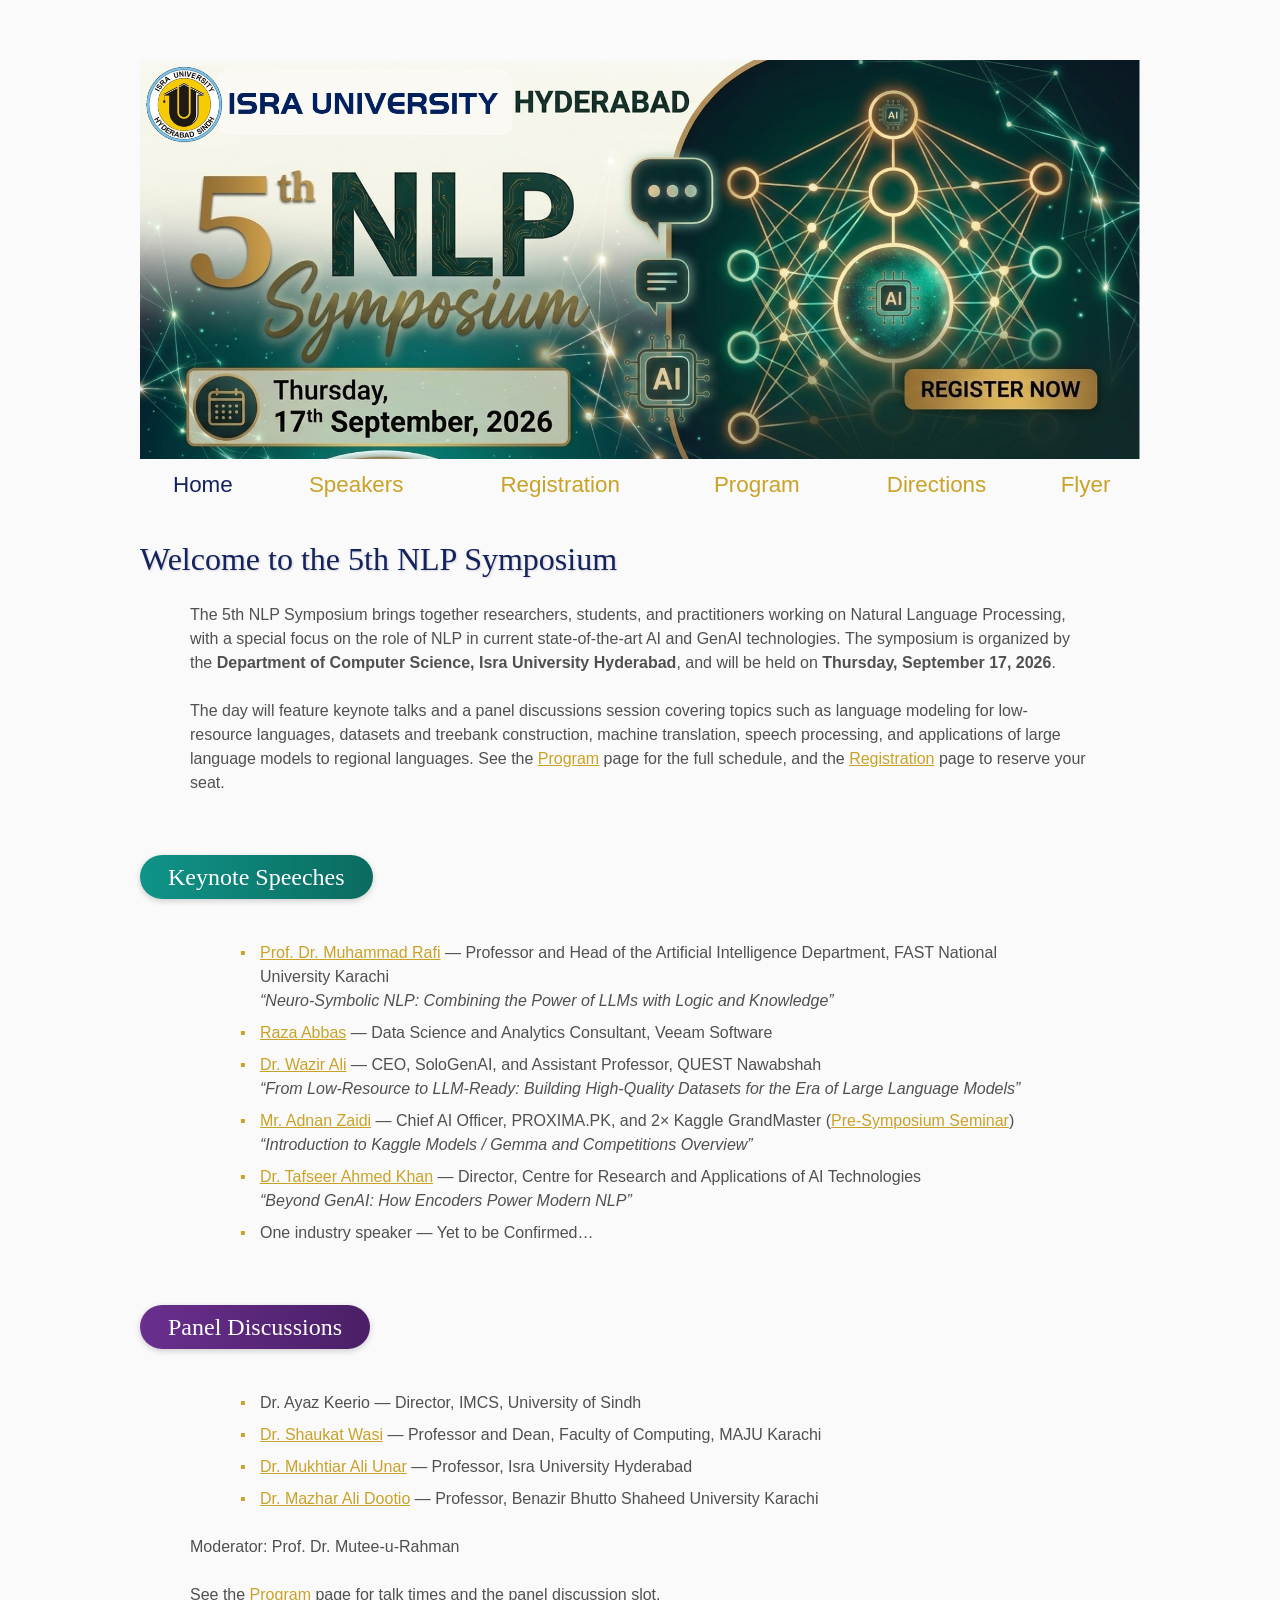
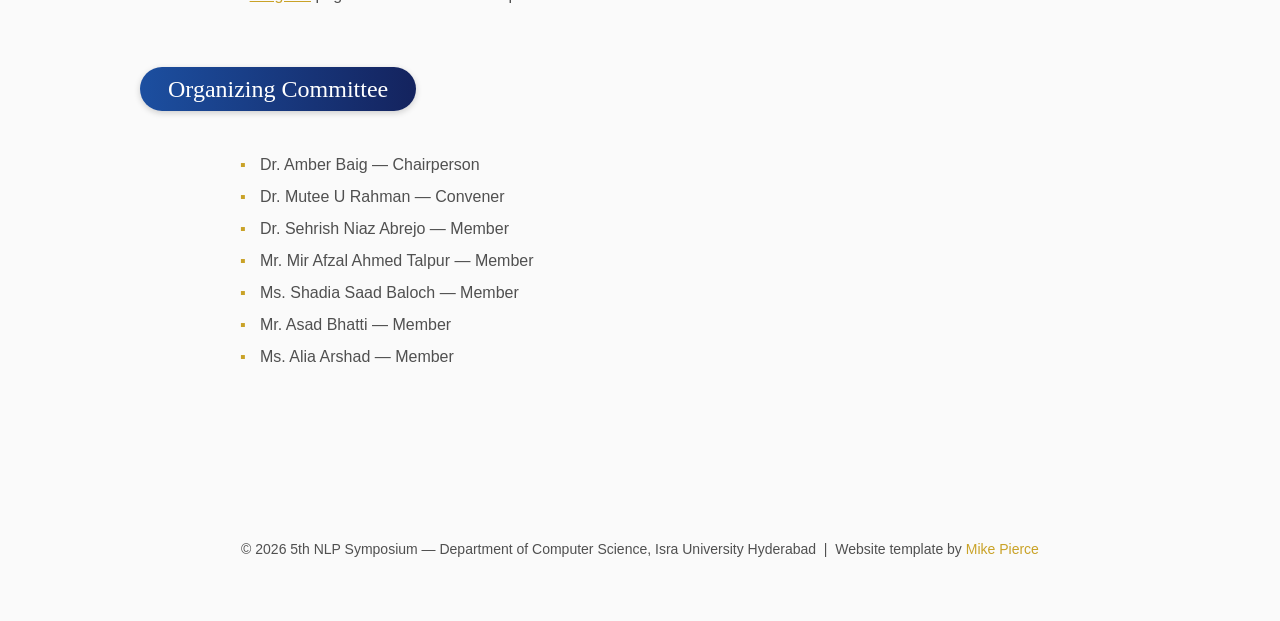
==== commit 166509a4: "Update Dr. Wazir Ali's talk title to finalized dataset topic (home + program) Co-Authored-By: Claude" ====
--- a/index.html
+++ b/index.html
@@ -65,7 +65,7 @@
             <br><em>&ldquo;Neuro-Symbolic NLP: Combining the Power of LLMs with Logic and Knowledge&rdquo;</em></li>
         <li><a href="https://www.linkedin.com/in/raza-abbas-128950121/" target="_blank" rel="noopener">Raza Abbas</a> &mdash; Data Science and Analytics Consultant, Veeam Software</li>
         <li><a href="https://www.linkedin.com/in/wazir-ali-2571a0106/" target="_blank" rel="noopener">Dr. Wazir Ali</a> &mdash; CEO, SoloGenAI, and Assistant Professor, QUEST Nawabshah
-            <br><em>&ldquo;Developing and Publishing Datasets&rdquo;</em></li>
+            <br><em>&ldquo;From Low-Resource to LLM-Ready: Building High-Quality Datasets for the Era of Large Language Models&rdquo;</em></li>
         <li><a href="https://www.linkedin.com/in/adnan-zaidi-49a8a645/" target="_blank" rel="noopener">Mr. Adnan Zaidi</a> &mdash; Chief AI Officer, PROXIMA.PK, and 2&times; Kaggle GrandMaster
             (<a href="flyer#pre-symposium-seminar">Pre-Symposium Seminar</a>)
             <br><em>&ldquo;Introduction to Kaggle Models / Gemma and Competitions Overview&rdquo;</em></li>
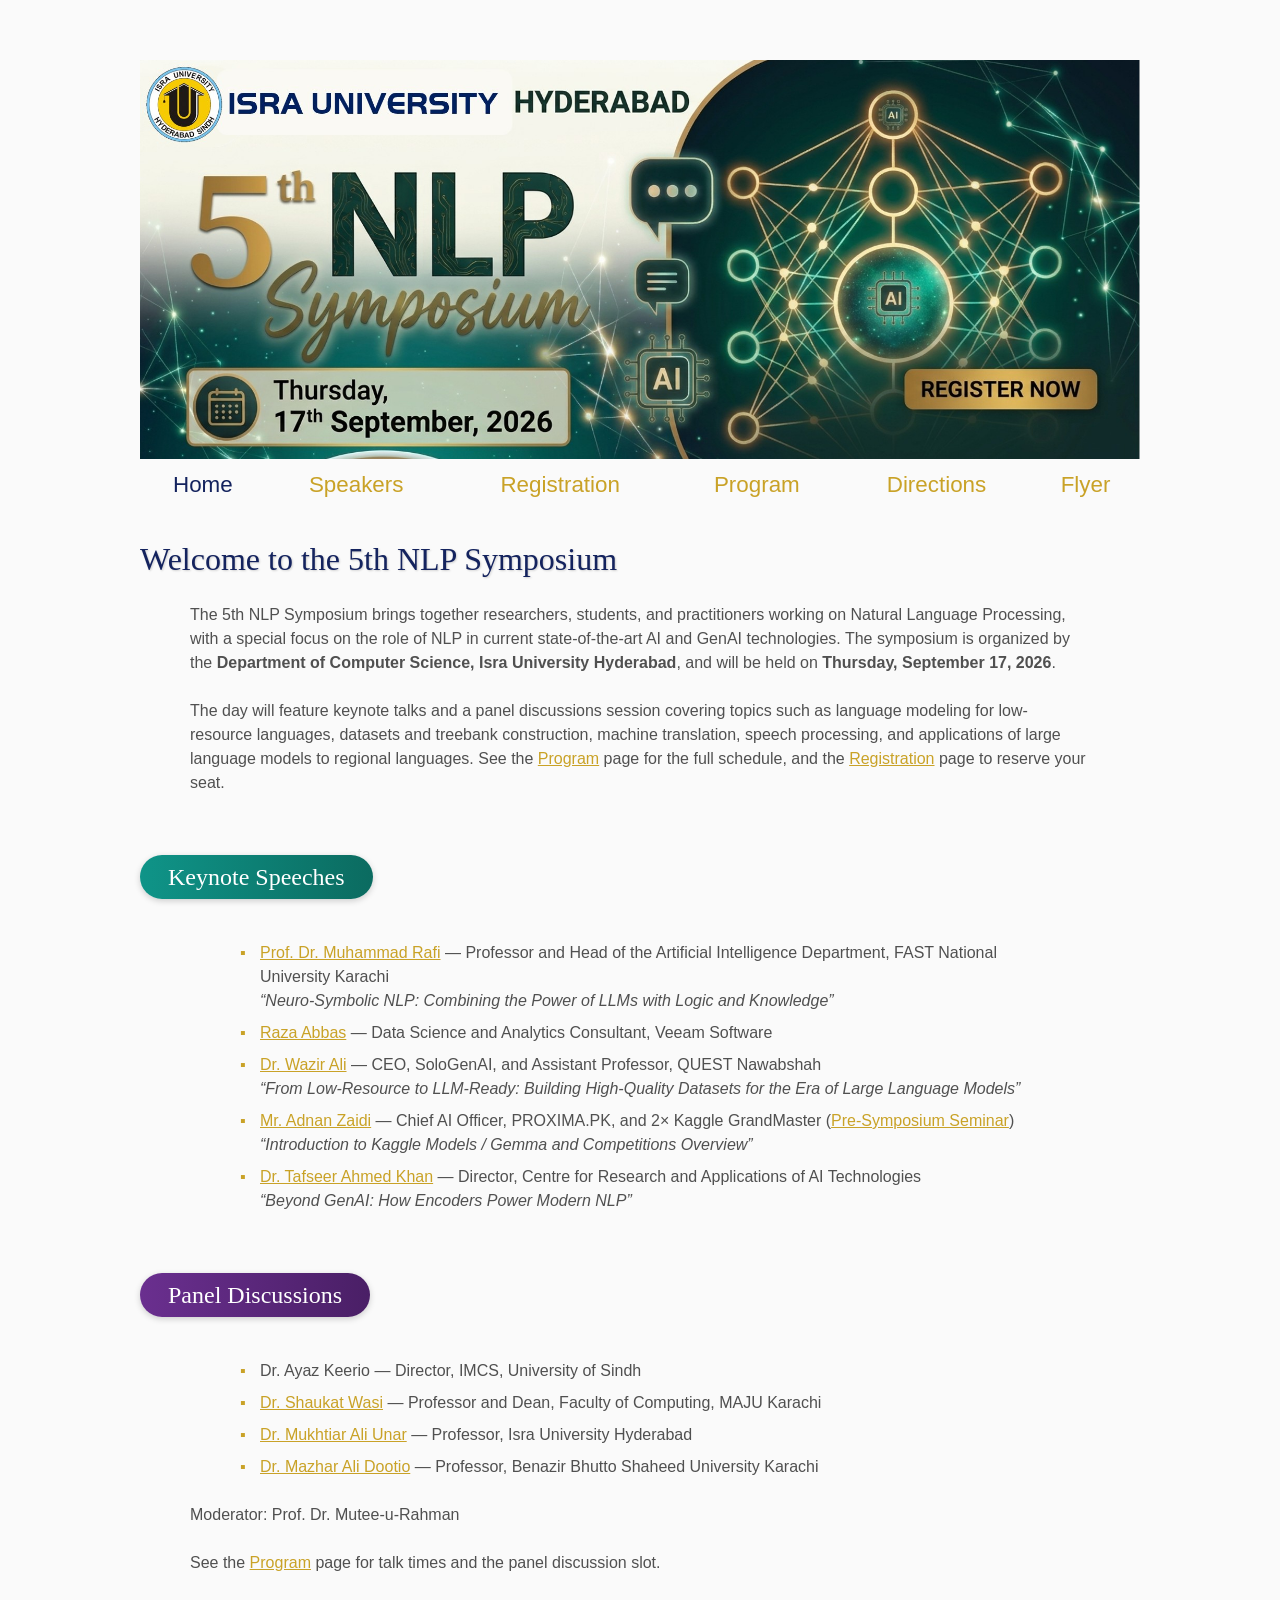
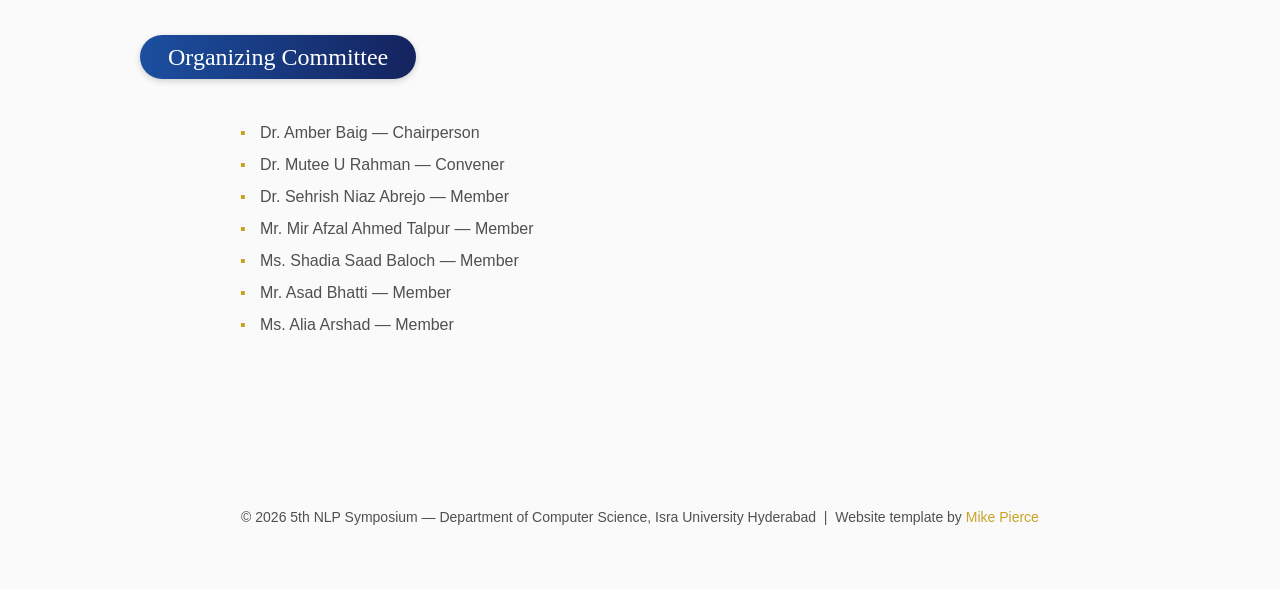
==== commit f11b11b7: "Remove unconfirmed industry speaker placeholder from homepage Co-Authored-By: Claude Sonnet 5 <norep" ====
--- a/index.html
+++ b/index.html
@@ -71,7 +71,6 @@
             <br><em>&ldquo;Introduction to Kaggle Models / Gemma and Competitions Overview&rdquo;</em></li>
         <li><a href="https://www.linkedin.com/in/tafseer-ahmed-8231a22/" target="_blank" rel="noopener">Dr. Tafseer Ahmed Khan</a> &mdash; Director, Centre for Research and Applications of AI Technologies
             <br><em>&ldquo;Beyond GenAI: How Encoders Power Modern NLP&rdquo;</em></li>
-        <li>One industry speaker &mdash; Yet to be Confirmed&hellip;</li>
     </ul>
 
     <h2 class="section-heading purple">Panel Discussions</h2>
